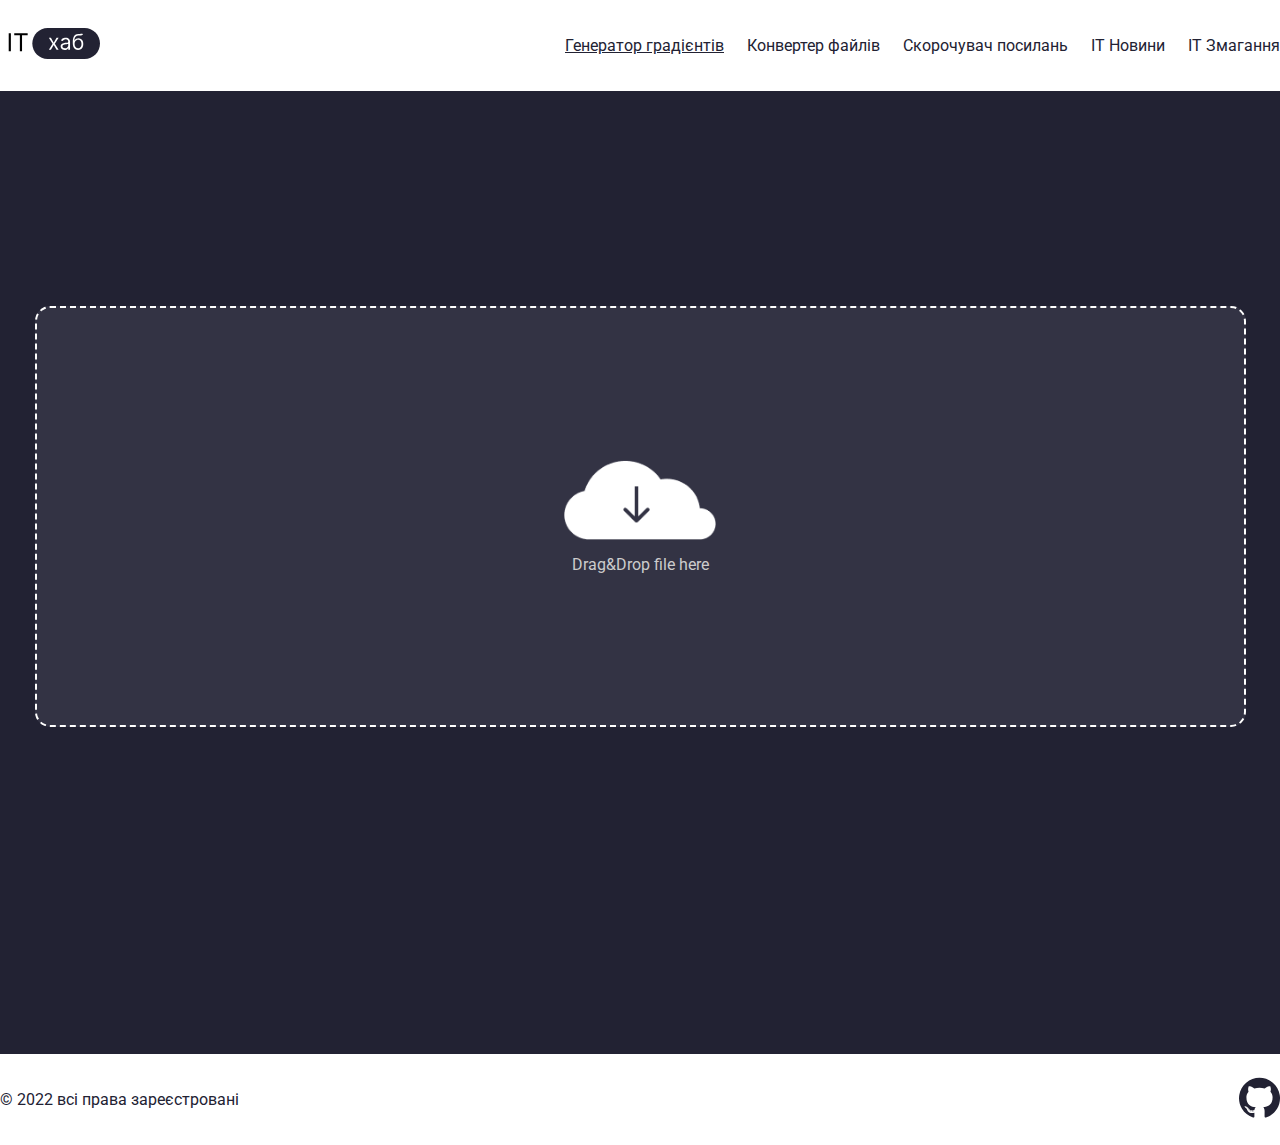
==== convertor.html @ 7071ddd2 "first commit" ====
<!DOCTYPE html>
<html lang="en">
<head>
  <title>Convertor</title>
  <meta name="viewport" content="width=device-width, initial-scale=1.0">
  <meta charset="utf-8">
  <link rel="preconnect" href="https://fonts.googleapis.com">
  <link rel="preconnect" href="https://fonts.gstatic.com" crossorigin>
  <link href="https://fonts.googleapis.com/css2?family=Fira+Sans&family=Roboto:wght@400;700&display=swap" rel="stylesheet">
  <link rel="stylesheet" href="css/main.css">
  <link rel="stylesheet" href="css/convertor.css">
</head>

<body>

  <header class="header">
    <div class="container">

        <a href="#" class="header__logo">
            <img src="img/logo.svg">
        </a>
        <nav class="header__menu">
            <ul class="header__list">
                <li class="header__item">
                    <a href="#" class="header__link header__link_active">Генератор градієнтів</a>
                </li>
                <li class="header__item">
                    <a href="#" class="header__link">Конвертер файлів</a>
                </li>
                <li class="header__item">
                    <a href="#" class="header__link">Скорочувач посилань</a>
                </li>
                <li class="header__item">
                    <a href="#" class="header__link">ІТ Новини</a>
                </li>
                <li class="header__item">
                    <a href="#" class="header__link">ІТ Змагання</a>
                </li>
            </ul>
        </nav>
        <button class="header__menu-btn">
            <span></span>
        </button>

    </div>
</header>

  <main>
    <section class="drop">
      <div class="container">

        <div class="drop-zone">
          <img src="img/layer1.png" alt="cloud" class="drop-zone__img">
          <span class="drop-zone__prompt">Drag&Drop file here</span>
          <input accept="png, jpg, jpeg, webp" type="file" name="myFile" class="drop-zone__input" >
        </div>
        
        

      </div>
    </section>
  </main>

  <footer class="footer">
    <div class="container">

        <p class="footer__copy">&copy; 2022 всі права зареєстровані</p>
        <a href="#" class="footer__socials-link">
            <img src="img/github.svg" class="footer__socials-img">
        </a>

    </div>
  </footer>

 


  <script src="convertor.js"></script>
</body>
</html>
---- css/main.css ----
ul {
  list-style: none;
}

.header {
  position: absolute;
  top: 0;
  left: 0;
  width: 100%;
  background: #fff;
}

.header .container {
  min-height: 91px;
  display: -webkit-box;
  display: -ms-flexbox;
  display: flex;
  -webkit-box-pack: justify;
      -ms-flex-pack: justify;
          justify-content: space-between;
  -webkit-box-align: center;
      -ms-flex-align: center;
          align-items: center;
}

.header__logo img {
  width: 100px;
}

@media (max-width: 992px) {
  .header__menu {
    position: fixed;
    width: 100%;
    height: 100vh;
    top: -100vh;
    left: 0;
    background: #fff;
    z-index: 4;
    display: -webkit-box;
    display: -ms-flexbox;
    display: flex;
    -webkit-box-align: center;
        -ms-flex-align: center;
            align-items: center;
    -webkit-box-pack: center;
        -ms-flex-pack: center;
            justify-content: center;
    -webkit-transition: top .3s;
    transition: top .3s;
  }
}

.header__menu_active {
  top: 0;
}

.header__list {
  display: -webkit-box;
  display: -ms-flexbox;
  display: flex;
}

@media (max-width: 992px) {
  .header__list {
    -webkit-box-orient: vertical;
    -webkit-box-direction: normal;
        -ms-flex-direction: column;
            flex-direction: column;
  }
}

.header__item:not(:last-child) {
  margin-right: 23px;
}

@media (max-width: 992px) {
  .header__item:not(:last-child) {
    margin-right: 0;
  }
}

.header__link {
  text-decoration: none;
  color: #223;
}

.header__link_active {
  text-decoration: underline;
}

@media (max-width: 992px) {
  .header__link {
    display: block;
    text-align: center;
    font-size: 24px;
    padding-bottom: 15px;
  }
}

.header__menu-btn {
  background: none;
  border: none;
  width: 40px;
  height: 22px;
  display: -webkit-box;
  display: -ms-flexbox;
  display: flex;
  -webkit-box-align: center;
      -ms-flex-align: center;
          align-items: center;
  display: none;
  position: relative;
  z-index: 5;
}

@media (max-width: 992px) {
  .header__menu-btn {
    display: block;
  }
}

.header__menu-btn span {
  display: block;
  position: relative;
  width: 100%;
  height: 1.5px;
  background: #000;
  -webkit-transition: -webkit-transform .3s;
  transition: -webkit-transform .3s;
  transition: transform .3s;
  transition: transform .3s, -webkit-transform .3s;
}

.header__menu-btn span::before {
  content: '';
  display: block;
  width: 100%;
  height: 1.5px;
  background: #000;
  position: absolute;
  top: -11px;
  -webkit-transition: top .3s, -webkit-transform .3s;
  transition: top .3s, -webkit-transform .3s;
  transition: top .3s, transform .3s;
  transition: top .3s, transform .3s, -webkit-transform .3s;
}

.header__menu-btn span::after {
  content: '';
  display: block;
  width: 100%;
  height: 1.5px;
  background: #000;
  position: absolute;
  top: 11px;
  -webkit-transition: top .3s, -webkit-transform .3s;
  transition: top .3s, -webkit-transform .3s;
  transition: top .3s, transform .3s;
  transition: top .3s, transform .3s, -webkit-transform .3s;
}

.header__menu-btn_active span {
  -webkit-transform: rotate(45deg);
          transform: rotate(45deg);
}

.header__menu-btn_active span::after {
  top: 0;
}

.header__menu-btn_active span::before {
  top: 0;
  -webkit-transform: rotate(90deg);
          transform: rotate(90deg);
}

.footer {
  position: absolute;
  width: 100%;
  left: 0;
  background: #fff;
  color: #222233;
}

.footer .container {
  display: -webkit-box;
  display: -ms-flexbox;
  display: flex;
  -webkit-box-pack: justify;
      -ms-flex-pack: justify;
          justify-content: space-between;
  -webkit-box-align: center;
      -ms-flex-align: center;
          align-items: center;
  min-height: 91px;
}
---- css/convertor.css ----
* {
  margin: 0;
  padding: 0;
  -webkit-box-sizing: border-box;
  box-sizing: border-box;
}

body {
  background: #223;
  font-family: "Roboto", sans-serif;
  color: #fff;
}

.container {
  max-width: 1470px;
  padding: 15px 0;
  margin: 0 auto;
}

.drop-zone {
  max-width: 1211px;
  height: 421px;
  margin: 291px auto 312px;
  display: -webkit-box;
  display: -ms-flexbox;
  display: flex;
  -webkit-box-orient: vertical;
  -webkit-box-direction: normal;
      -ms-flex-direction: column;
          flex-direction: column;
  -webkit-box-align: center;
      -ms-flex-align: center;
          align-items: center;
  -webkit-box-pack: center;
      -ms-flex-pack: center;
          justify-content: center;
  cursor: pointer;
  color: #cccccc;
  border: 2px dashed #FFFFFF;
  border-radius: 15px;
  background: rgba(68, 68, 85, 0.5);
}

.drop-zone .drop-zone__prompt {
  font-family: 'Roboto', sans-serif;
}

.drop-zone .drop-zone__img {
  display: block;
  max-width: 170px;
  height: 80px;
  margin-bottom: 15px;
}

.drop-zone .drop-zone__input {
  display: none;
}

.drop-zone--over {
  border-style: solid;
}

.drop-zone__thumb {
  width: 100%;
  height: 100%;
  border-radius: 10px;
  overflow: hidden;
  background-color: #cccccc;
  background-size: cover;
  position: relative;
}

.drop-zone__thumb::after {
  content: attr(data-label);
  position: absolute;
  bottom: 0;
  left: 0;
  width: 100%;
  padding: 5px 0;
  color: #ffffff;
  background: rgba(0, 0, 0, 0.75);
  font-size: 14px;
  text-align: center;
}
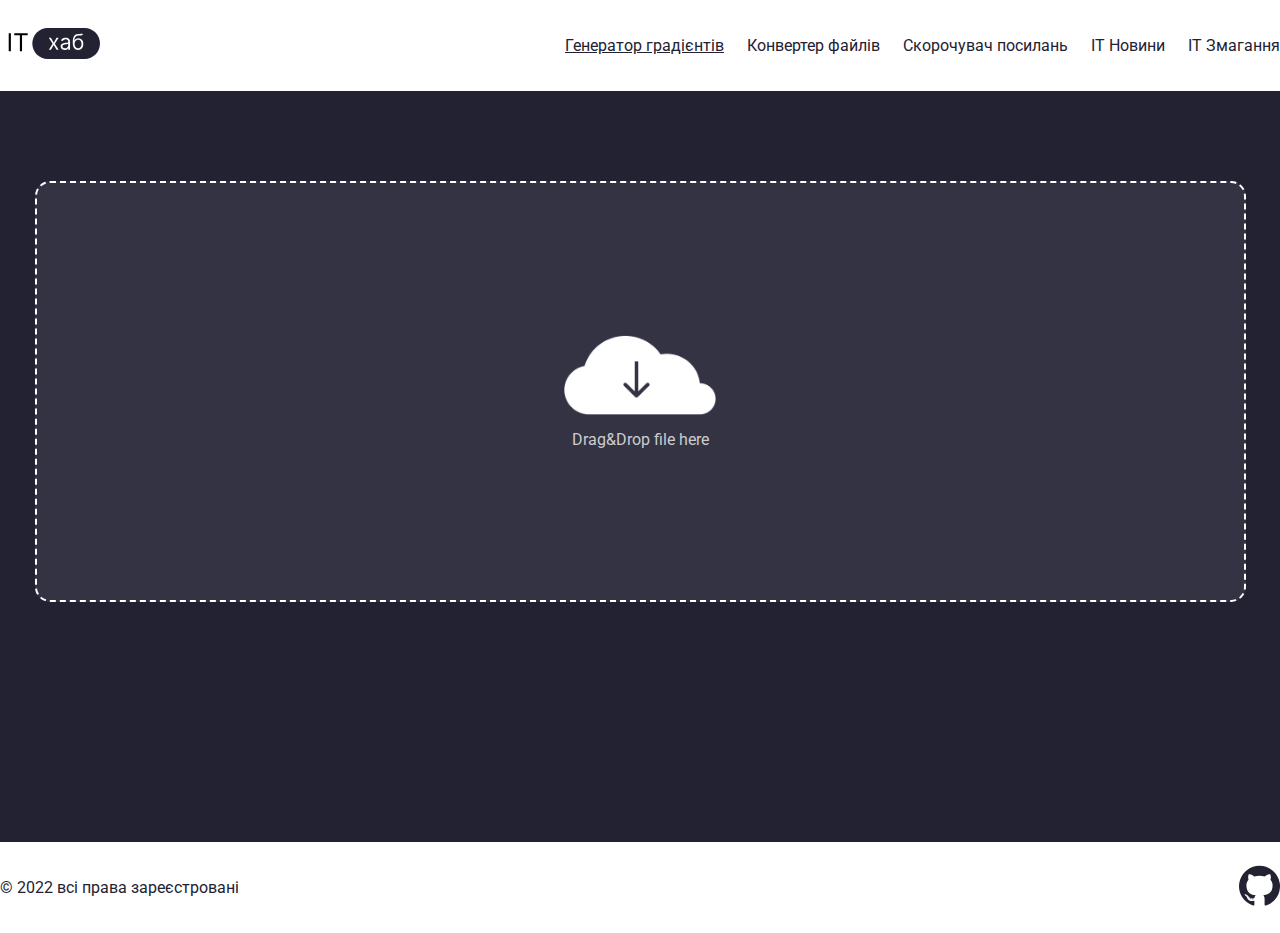
==== commit 5a67059a: "second commit" ====
--- a/convertor.html
+++ b/convertor.html
@@ -52,7 +52,28 @@
         <div class="drop-zone">
           <img src="img/layer1.png" alt="cloud" class="drop-zone__img">
           <span class="drop-zone__prompt">Drag&Drop file here</span>
-          <input accept="png, jpg, jpeg, webp" type="file" name="myFile" class="drop-zone__input" >
+          <input accept="png, jpg, webp" type="file" name="myFile" class="drop-zone__input" >
+        </div>
+
+        <div class="drop-controls" >
+          <form class="drop-controls__form">
+
+            <div class="drop-controls__container">
+
+              <div class="drop-controls__elements">
+                <h3 class="drop-controls__title">Конвертувати в</h3>
+                
+                  <select name="form-select" id="select" class="drop-controls__select">
+                    <option value="jpg" class="drop-controls__select-option">jpg</option>
+                    <option value="png" class="drop-controls__select-option">png</option>
+                    <option value="webp" class="drop-controls__select-option">webp</option>
+                  </select>
+              </div>
+  
+              <button type="submit" class="drop-controls__btn">Конвертувати</button>
+            </div>
+
+          </form>
         </div>
         
         
--- a/css/convertor.css
+++ b/css/convertor.css
@@ -17,10 +17,18 @@
   margin: 0 auto;
 }
 
+.drop {
+  padding: 0 15px;
+}
+
+.drop .container {
+  height: 842px;
+}
+
 .drop-zone {
   max-width: 1211px;
   height: 421px;
-  margin: 291px auto 312px;
+  margin: 166px auto 40px;
   display: -webkit-box;
   display: -ms-flexbox;
   display: flex;
@@ -65,8 +73,10 @@
   height: 100%;
   border-radius: 10px;
   overflow: hidden;
-  background-color: #cccccc;
-  background-size: cover;
+  background-color: rgba(68, 68, 85, 0.5);
+  background-size: contain;
+  background-repeat: no-repeat;
+  background-position: center;
   position: relative;
 }
 
@@ -79,6 +89,79 @@
   padding: 5px 0;
   color: #ffffff;
   background: rgba(0, 0, 0, 0.75);
+  font-family: 'Roboto', sans-serif;
   font-size: 14px;
   text-align: center;
 }
+
+.drop-controls {
+  max-width: 1211px;
+  margin: 0 auto 166px;
+  display: none;
+}
+
+.drop-controls .drop-controls__container {
+  display: -webkit-box;
+  display: -ms-flexbox;
+  display: flex;
+  -webkit-box-pack: justify;
+      -ms-flex-pack: justify;
+          justify-content: space-between;
+}
+
+.drop-controls .drop-controls__elements {
+  display: -webkit-box;
+  display: -ms-flexbox;
+  display: flex;
+  -webkit-box-align: center;
+      -ms-flex-align: center;
+          align-items: center;
+  -webkit-column-gap: 15px;
+          column-gap: 15px;
+}
+
+.drop-controls .drop-controls__elements .drop-controls__title {
+  font-family: 'Fira Sans', sans-serif;
+  font-size: 24px;
+  font-weight: 400;
+}
+
+.drop-controls .drop-controls__select {
+  display: -webkit-box;
+  display: -ms-flexbox;
+  display: flex;
+  background: #444455;
+  border: none;
+  border-radius: 15px;
+  outline: none;
+  width: 186px;
+  height: 48px;
+  padding: 0 10px;
+  font-family: 'Roboto', sans-serif;
+  font-size: 16px;
+  color: #FFFFFF;
+  cursor: pointer;
+}
+
+.drop-controls .drop-controls__btn {
+  display: -webkit-box;
+  display: -ms-flexbox;
+  display: flex;
+  background-color: #444455;
+  border: none;
+  border-radius: 15px;
+  -webkit-box-pack: center;
+      -ms-flex-pack: center;
+          justify-content: center;
+  -webkit-box-align: center;
+      -ms-flex-align: center;
+          align-items: center;
+  width: 186px;
+  height: 48px;
+  font-family: 'Roboto', sans-serif;
+  font-size: 16px;
+  color: #FFFFFF;
+  cursor: pointer;
+  -webkit-transition: background-color .3s;
+  transition: background-color .3s;
+}
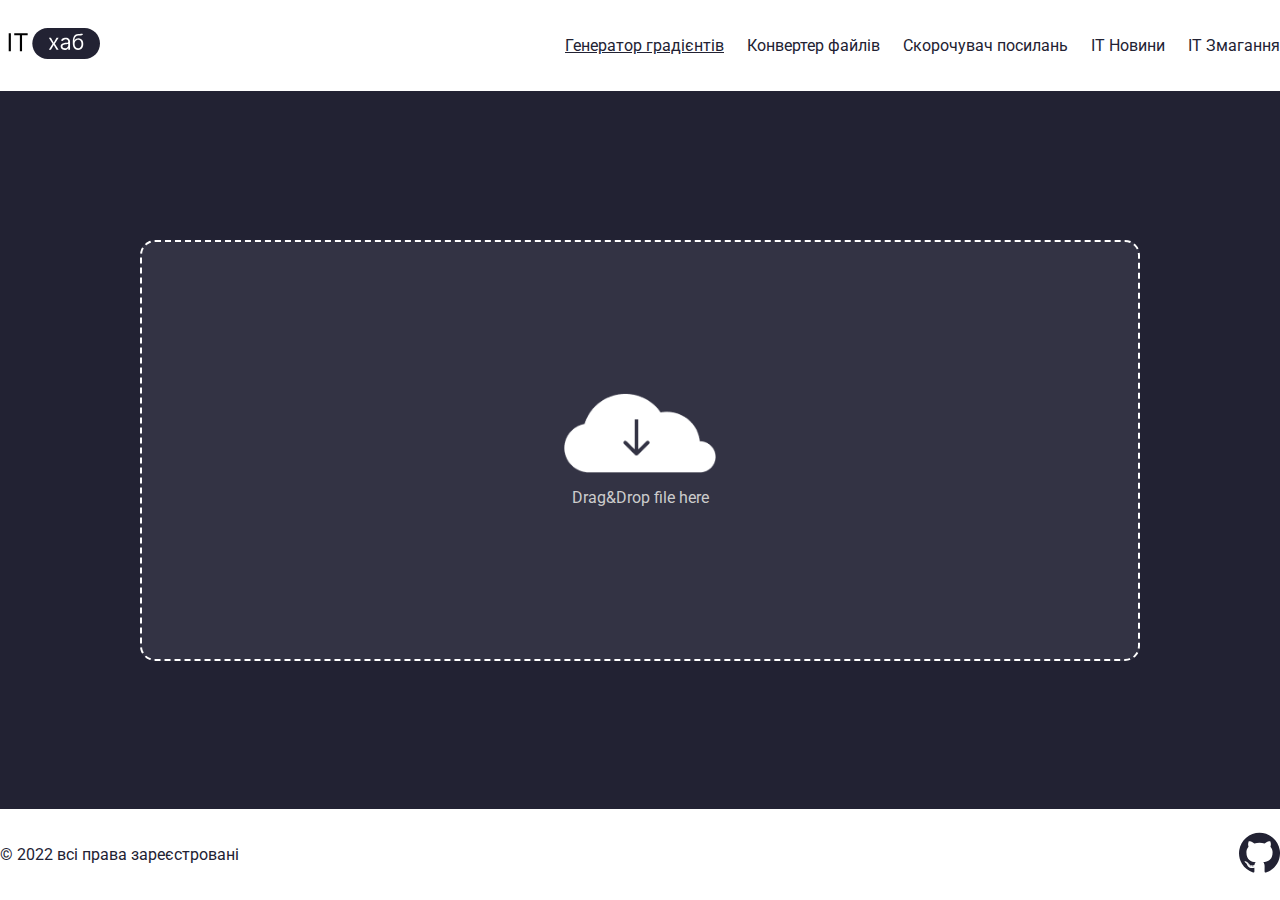
==== commit 2b9fbd53: "third commit" ====
--- a/convertor.html
+++ b/convertor.html
@@ -7,6 +7,7 @@
   <link rel="preconnect" href="https://fonts.googleapis.com">
   <link rel="preconnect" href="https://fonts.gstatic.com" crossorigin>
   <link href="https://fonts.googleapis.com/css2?family=Fira+Sans&family=Roboto:wght@400;700&display=swap" rel="stylesheet">
+  <link rel="stylesheet" href="css/nice-select2.css">
   <link rel="stylesheet" href="css/main.css">
   <link rel="stylesheet" href="css/convertor.css">
 </head>
@@ -53,32 +54,29 @@
           <img src="img/layer1.png" alt="cloud" class="drop-zone__img">
           <span class="drop-zone__prompt">Drag&Drop file here</span>
           <input accept="png, jpg, webp" type="file" name="myFile" class="drop-zone__input" >
-        </div>
+        </div> 
 
         <div class="drop-controls" >
-          <form class="drop-controls__form">
-
+          <form class="drop-controls__form" id="form" enctype="multipart/form-data">
             <div class="drop-controls__container">
-
               <div class="drop-controls__elements">
                 <h3 class="drop-controls__title">Конвертувати в</h3>
-                
-                  <select name="form-select" id="select" class="drop-controls__select">
+                  <select name="file" id="toInput" class="drop-controls__select">
                     <option value="jpg" class="drop-controls__select-option">jpg</option>
                     <option value="png" class="drop-controls__select-option">png</option>
                     <option value="webp" class="drop-controls__select-option">webp</option>
                   </select>
               </div>
-  
               <button type="submit" class="drop-controls__btn">Конвертувати</button>
             </div>
-
           </form>
         </div>
         
-        
+      </div>
 
-      </div>
+      <img src="" id="img" style="display: block;">
+        <a href="" id="link" download="converted" style="display: none;">Download</a>
+
     </section>
   </main>
 
@@ -95,7 +93,8 @@
 
  
 
-
+  <script src="https://unpkg.com/axios/dist/axios.min.js"></script>
+  <script src="nice-select2.js"></script>
   <script src="convertor.js"></script>
 </body>
 </html>--- a/css/nice-select2.css
+++ b/css/nice-select2.css
@@ -0,0 +1,237 @@
+.nice-select {
+    -webkit-tap-highlight-color: rgba(0, 0, 0, 0);
+    background-color: #fff;
+    border-radius: 5px;
+    border: solid 1px #e8e8e8;
+    box-sizing: border-box;
+    clear: both;
+    cursor: pointer;
+    display: block;
+    float: left;
+    font-family: inherit;
+    font-size: 14px;
+    font-weight: normal;
+    height: 38px;
+    line-height: 36px;
+    outline: none;
+    padding-left: 18px;
+    padding-right: 30px;
+    position: relative;
+    text-align: left !important;
+    transition: all .2s ease-in-out;
+    user-select: none;
+    white-space: nowrap;
+    width: 100%;
+    border-radius: 15px;
+    border: none;
+    margin-top: 3px;
+    margin-bottom: 15px;
+}
+
+.nice-select:hover {
+    border-color: #dbdbdb
+}
+
+.nice-select:active,
+.nice-select.open,
+.nice-select:focus {
+    border-color: #999
+}
+
+.nice-select:after {
+    border-bottom: 2px solid #999;
+    border-right: 2px solid #999;
+    content: "";
+    display: block;
+    height: 5px;
+    margin-top: -4px;
+    pointer-events: none;
+    position: absolute;
+    right: 12px;
+    top: 50%;
+    transform-origin: 66% 66%;
+    transform: rotate(45deg);
+    transition: all .15s ease-in-out;
+    width: 5px
+}
+
+.nice-select.open:after {
+    transform: rotate(-135deg)
+}
+
+.nice-select.open .nice-select-dropdown {
+    opacity: 1;
+    pointer-events: auto;
+    transform: scale(1) translateY(0)
+}
+
+.nice-select.disabled {
+    border-color: #ededed;
+    color: #000;
+    pointer-events: none
+}
+
+.nice-select.disabled:after {
+    border-color: #ccc
+}
+
+.nice-select.wide {
+    width: 100%
+}
+
+.nice-select.wide .nice-select-dropdown {
+    left: 0 !important;
+    right: 0 !important
+}
+
+.nice-select.right {
+    float: right
+}
+
+.nice-select.right .nice-select-dropdown {
+    left: auto;
+    right: 0
+}
+
+.nice-select.small {
+    font-size: 12px;
+    height: 36px;
+    line-height: 34px
+}
+
+.nice-select.small:after {
+    height: 4px;
+    width: 4px
+}
+
+.nice-select.small .option {
+    line-height: 34px;
+    min-height: 34px
+}
+
+.nice-select .nice-select-dropdown {
+    margin-top: 4px;
+    background-color: #fff;
+    border-radius: 5px;
+    box-shadow: 0 0 0 1px rgba(68, 68, 68, .11);
+    pointer-events: none;
+    position: absolute;
+    top: 100%;
+    left: 0;
+    transform-origin: 50% 0;
+    transform: scale(0.75) translateY(19px);
+    transition: all .2s cubic-bezier(0.5, 0, 0, 1.25), opacity .15s ease-out;
+    z-index: 9;
+    opacity: 0
+}
+
+.nice-select .list {
+    border-radius: 5px;
+    box-sizing: border-box;
+    overflow: hidden;
+    padding: 0;
+    max-height: 210px;
+    overflow-y: auto
+}
+
+.nice-select .list:hover .option:not(:hover) {
+    background-color: transparent !important
+}
+
+.nice-select .option {
+    cursor: pointer;
+    font-weight: 400;
+    line-height: 40px;
+    list-style: none;
+    color: #000;
+    outline: none;
+    padding-left: 18px;
+    padding-right: 29px;
+    text-align: left;
+    transition: all .2s
+}
+
+.nice-select .option:hover,
+.nice-select .option.focus,
+.nice-select .option.selected.focus {
+    background-color: #f6f6f6
+}
+
+.nice-select .option.selected {
+    font-weight: bold
+}
+
+.nice-select .option.disabled {
+    background-color: transparent;
+    color: #999;
+    cursor: default
+}
+
+.nice-select .optgroup {
+    font-weight: bold
+}
+
+.no-csspointerevents .nice-select .nice-select-dropdown {
+    display: none
+}
+
+.no-csspointerevents .nice-select.open .nice-select-dropdown {
+    display: block
+}
+
+.nice-select .list::-webkit-scrollbar {
+    width: 0
+}
+
+.nice-select .has-multiple {
+    white-space: inherit;
+    height: auto;
+    padding: 7px 12px;
+    min-height: 36px;
+    line-height: 22px
+}
+
+
+.nice-select .has-multiple span.current {
+    border: 1px solid #ccc;
+    background: #eee;
+    padding: 0 10px;
+    border-radius: 3px;
+    display: inline-block;
+    line-height: 24px;
+    font-size: 14px;
+    margin-bottom: 3px;
+    margin-right: 3px;
+}
+
+.nice-select .has-multiple .multiple-options {
+    display: block;
+    line-height: 24px;
+    padding: 0
+}
+
+.nice-select .nice-select-search-box {
+    box-sizing: border-box;
+    width: 100%;
+    padding: 5px;
+    pointer-events: none;
+    border-radius: 5px 5px 0 0
+}
+
+.nice-select .nice-select-search {
+    box-sizing: border-box;
+    background-color: #fff;
+    border: 1px solid #e8e8e8;
+    border-radius: 3px;
+    color: #444;
+    display: inline-block;
+    vertical-align: middle;
+    padding: 7px 12px;
+    margin: 0 10px 0 0;
+    width: 100%;
+    min-height: 36px;
+    line-height: 22px;
+    height: auto;
+    outline: 0 !important;
+    font-size: 14px
+}--- a/css/main.css
+++ b/css/main.css
@@ -1,5 +1,9 @@
 ul {
   list-style: none;
+}
+
+body {
+  min-height: 100vh;
 }
 
 .header {
@@ -177,6 +181,7 @@
 .footer {
   position: absolute;
   width: 100%;
+  bottom: 0;
   left: 0;
   background: #fff;
   color: #222233;
--- a/css/convertor.css
+++ b/css/convertor.css
@@ -19,16 +19,27 @@
 
 .drop {
   padding: 0 15px;
+  min-height: 100vh;
+  display: -webkit-box;
+  display: -ms-flexbox;
+  display: flex;
+  -webkit-box-pack: center;
+      -ms-flex-pack: center;
+          justify-content: center;
+  -webkit-box-align: center;
+      -ms-flex-align: center;
+          align-items: center;
 }
 
 .drop .container {
-  height: 842px;
+  width: 100%;
+  padding: 105px 0;
 }
 
 .drop-zone {
-  max-width: 1211px;
+  max-width: 80%;
   height: 421px;
-  margin: 166px auto 40px;
+  margin: 0 auto;
   display: -webkit-box;
   display: -ms-flexbox;
   display: flex;
@@ -95,8 +106,8 @@
 }
 
 .drop-controls {
-  max-width: 1211px;
-  margin: 0 auto 166px;
+  max-width: 80%;
+  margin: 40px auto 0;
   display: none;
 }
 
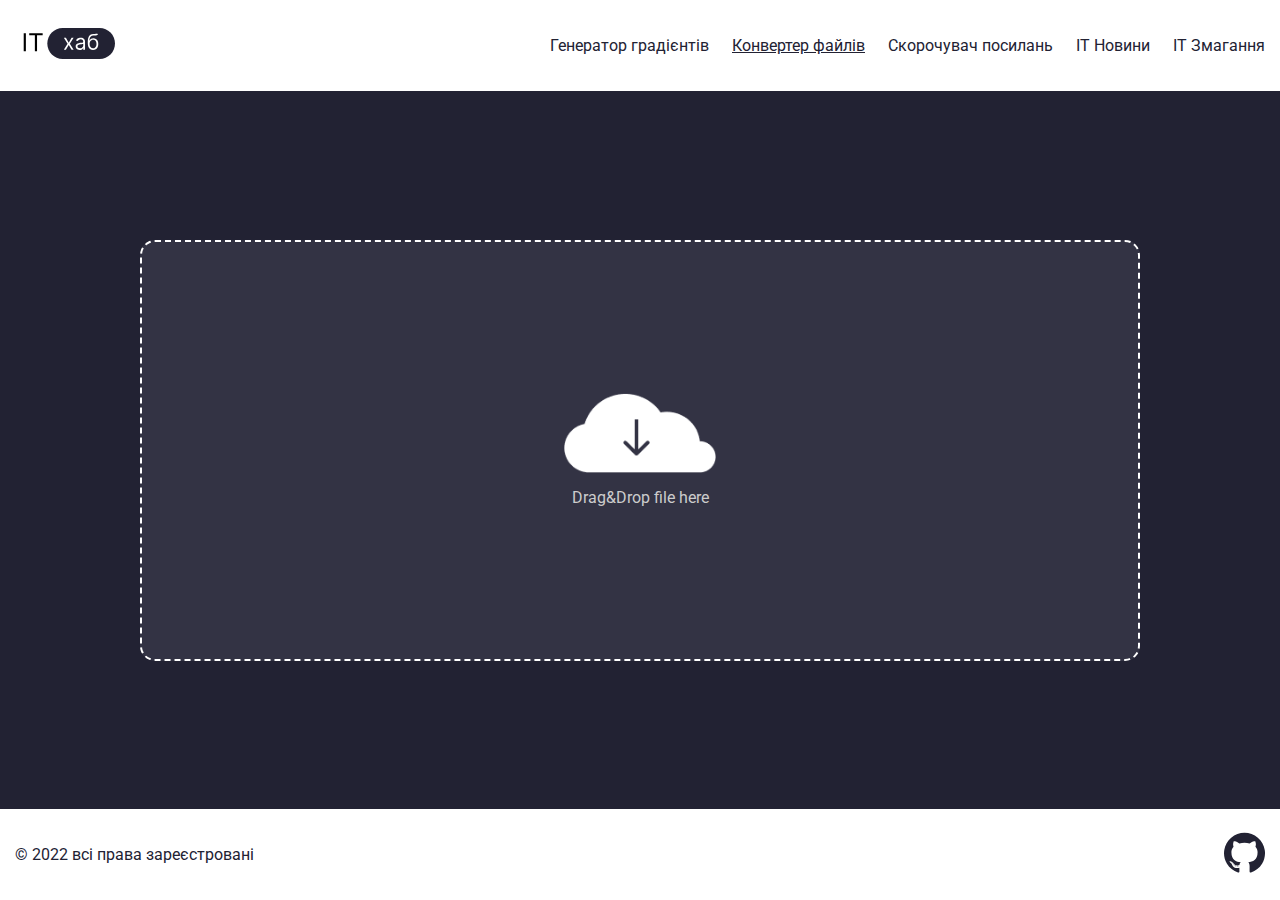
==== commit 5ba8ef14: "fifth commit" ====
--- a/convertor.html
+++ b/convertor.html
@@ -23,10 +23,10 @@
         <nav class="header__menu">
             <ul class="header__list">
                 <li class="header__item">
-                    <a href="#" class="header__link header__link_active">Генератор градієнтів</a>
+                    <a href="#" class="header__link">Генератор градієнтів</a>
                 </li>
                 <li class="header__item">
-                    <a href="#" class="header__link">Конвертер файлів</a>
+                    <a href="#" class="header__link header__link_active">Конвертер файлів</a>
                 </li>
                 <li class="header__item">
                     <a href="#" class="header__link">Скорочувач посилань</a>
@@ -50,33 +50,36 @@
     <section class="drop">
       <div class="container">
 
-        <div class="drop-zone">
-          <img src="img/layer1.png" alt="cloud" class="drop-zone__img">
-          <span class="drop-zone__prompt">Drag&Drop file here</span>
-          <input accept="png, jpg, webp" type="file" name="myFile" class="drop-zone__input" >
-        </div> 
+        
 
         <div class="drop-controls" >
           <form class="drop-controls__form" id="form" enctype="multipart/form-data">
-            <div class="drop-controls__container">
-              <div class="drop-controls__elements">
-                <h3 class="drop-controls__title">Конвертувати в</h3>
-                  <select name="file" id="toInput" class="drop-controls__select">
-                    <option value="jpg" class="drop-controls__select-option">jpg</option>
-                    <option value="png" class="drop-controls__select-option">png</option>
-                    <option value="webp" class="drop-controls__select-option">webp</option>
-                  </select>
-              </div>
-              <button type="submit" class="drop-controls__btn">Конвертувати</button>
-            </div>
+            <div class="drop-zone">
+              <img src="img/layer1.png" alt="cloud" class="drop-zone__img">
+              <span class="drop-zone__prompt">Drag&Drop file here</span>
+              <input accept="png, jpg, webp" type="file" name="File" class="drop-zone__input">
+            </div> 
+            <button type="submit" class="drop-controls__btn">Конвертувати</button>
           </form>
+
+          <div class="drop-controls__select-container">
+            <h3 class="drop-controls__title">Конвертувати в</h3>
+            <select name="file" id="toInput" class="drop-controls__select">
+              <option value="jpg" class="drop-controls__select-option">jpg</option>
+              <option value="png" class="drop-controls__select-option">png</option>
+              <option value="webp" class="drop-controls__select-option">webp</option>
+            </select>
+          </div>
+        </div>
+        <img src="img/loader.gif" class="loader" style="display: none;">
+
+        <div class="converted-container">
+          <img src="" id="img" class="drop-zone drop-controls converted-container__img">
+          <h2 class="converted-container__title">Дякую за користування нашим сайтом</h2>
+          <a href="" id="link" download="converted" class="converted-container__download-link">Завантажити файл</a>
         </div>
         
       </div>
-
-      <img src="" id="img" style="display: block;">
-        <a href="" id="link" download="converted" style="display: none;">Download</a>
-
     </section>
   </main>
 
--- a/css/nice-select2.css
+++ b/css/nice-select2.css
@@ -24,8 +24,8 @@
     width: 100%;
     border-radius: 15px;
     border: none;
-    margin-top: 3px;
-    margin-bottom: 15px;
+    display: flex;
+    align-items: center;
 }
 
 .nice-select:hover {
--- a/css/convertor.css
+++ b/css/convertor.css
@@ -13,7 +13,7 @@
 
 .container {
   max-width: 1470px;
-  padding: 15px 0;
+  padding: 0 15px;
   margin: 0 auto;
 }
 
@@ -37,9 +37,8 @@
 }
 
 .drop-zone {
-  max-width: 80%;
+  max-width: 100%;
   height: 421px;
-  margin: 0 auto;
   display: -webkit-box;
   display: -ms-flexbox;
   display: flex;
@@ -107,72 +106,85 @@
 
 .drop-controls {
   max-width: 80%;
-  margin: 40px auto 0;
-  display: none;
+  margin: 0 auto;
+  position: relative;
 }
 
-.drop-controls .drop-controls__container {
-  display: -webkit-box;
-  display: -ms-flexbox;
-  display: flex;
-  -webkit-box-pack: justify;
-      -ms-flex-pack: justify;
-          justify-content: space-between;
-}
-
-.drop-controls .drop-controls__elements {
-  display: -webkit-box;
-  display: -ms-flexbox;
-  display: flex;
-  -webkit-box-align: center;
-      -ms-flex-align: center;
-          align-items: center;
-  -webkit-column-gap: 15px;
-          column-gap: 15px;
-}
-
-.drop-controls .drop-controls__elements .drop-controls__title {
-  font-family: 'Fira Sans', sans-serif;
-  font-size: 24px;
-  font-weight: 400;
-}
-
-.drop-controls .drop-controls__select {
-  display: -webkit-box;
-  display: -ms-flexbox;
-  display: flex;
-  background: #444455;
+.drop-controls .drop-controls__form .drop-controls__btn {
+  position: absolute;
+  right: 0;
+  bottom: 0;
   border: none;
-  border-radius: 15px;
-  outline: none;
   width: 186px;
   height: 48px;
-  padding: 0 10px;
-  font-family: 'Roboto', sans-serif;
-  font-size: 16px;
-  color: #FFFFFF;
-  cursor: pointer;
-}
-
-.drop-controls .drop-controls__btn {
-  display: -webkit-box;
-  display: -ms-flexbox;
-  display: flex;
-  background-color: #444455;
-  border: none;
+  background: #444455;
   border-radius: 15px;
+  display: none;
   -webkit-box-pack: center;
       -ms-flex-pack: center;
           justify-content: center;
   -webkit-box-align: center;
       -ms-flex-align: center;
           align-items: center;
+  color: #FFFFFF;
+  font-family: 'Roboto', sans-serif;
+  font-size: 16px;
+  cursor: pointer;
+}
+
+.drop-controls .drop-controls__select-container {
+  display: none;
+  -webkit-box-align: center;
+      -ms-flex-align: center;
+          align-items: center;
+  gap: 15px;
+  margin-top: 40px;
+}
+
+.drop-controls .drop-controls__select-container .drop-controls__title {
+  font-size: 24px;
+  font-family: 'Fira Sans', sans-serif;
+}
+
+.drop-controls .drop-controls__select-container .drop-controls__select {
   width: 186px;
   height: 48px;
+  padding: 0 15px;
+  background: #444455;
+  border-radius: 15px;
+  border: none;
+  color: #FFFFFF;
   font-family: 'Roboto', sans-serif;
   font-size: 16px;
+  outline: none;
+}
+
+.converted-container {
+  text-align: center;
+  display: none;
+}
+
+.converted-container .converted-container__img {
+  margin-bottom: 15px;
+}
+
+.converted-container .converted-container__title {
+  font-size: 35px;
+  margin-bottom: 15px;
+}
+
+.converted-container__download-link {
+  font-family: 'Roboto', sans-serif;
+  font-size: 20px;
+  text-decoration: none;
   color: #FFFFFF;
-  cursor: pointer;
-  -webkit-transition: background-color .3s;
-  transition: background-color .3s;
+  padding: 15px;
+  border-radius: 15px;
+  background: #445;
+  display: inline-block !important;
 }
+
+.loader {
+  display: block;
+  margin: 0 auto;
+}
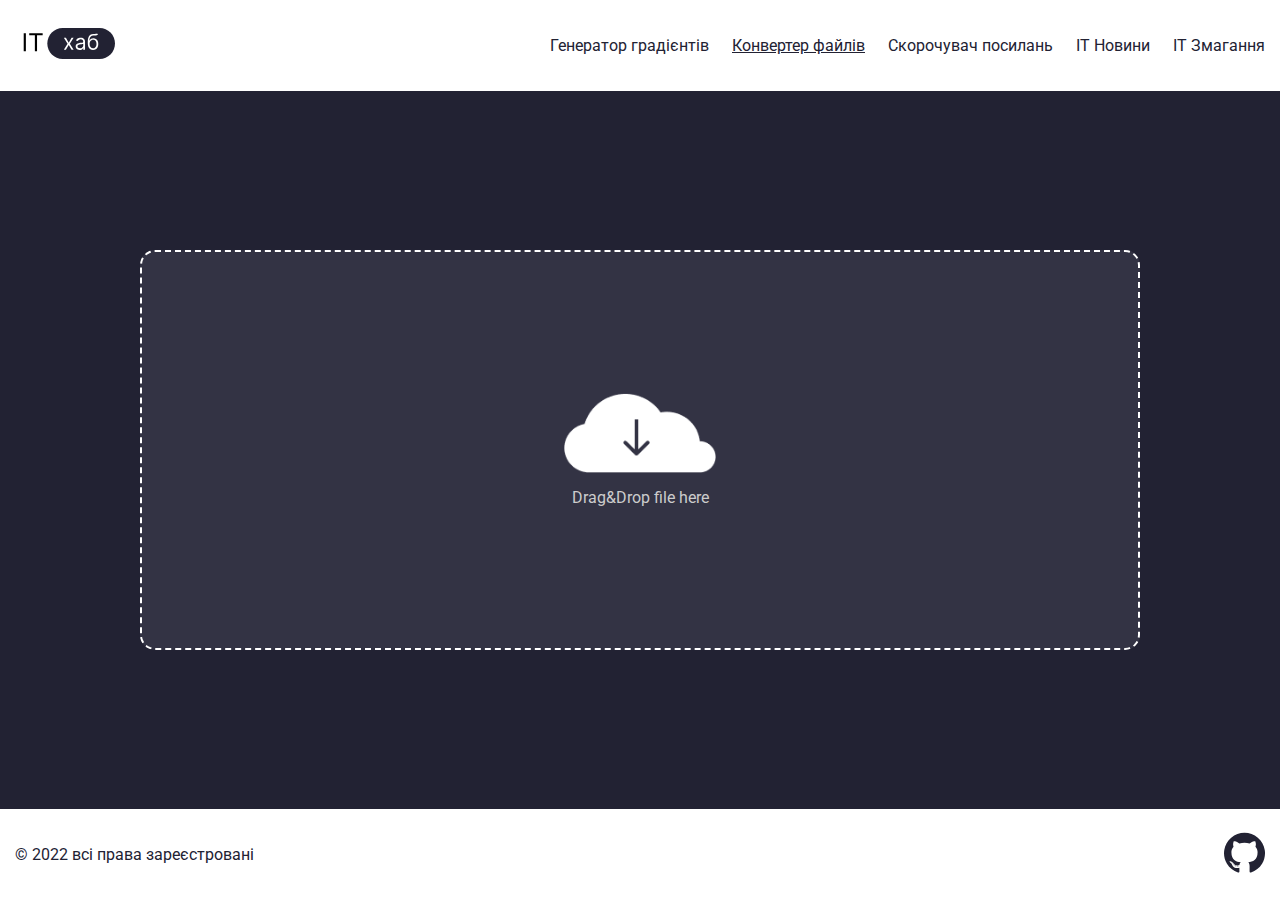
==== commit 2746756c: "seventh commit" ====
--- a/convertor.html
+++ b/convertor.html
@@ -58,17 +58,19 @@
               <img src="img/layer1.png" alt="cloud" class="drop-zone__img">
               <span class="drop-zone__prompt">Drag&Drop file here</span>
               <input accept="png, jpg, webp" type="file" name="File" class="drop-zone__input">
-            </div> 
-            <button type="submit" class="drop-controls__btn">Конвертувати</button>
+            </div>
           </form>
 
           <div class="drop-controls__select-container">
-            <h3 class="drop-controls__title">Конвертувати в</h3>
-            <select name="file" id="toInput" class="drop-controls__select">
-              <option value="jpg" class="drop-controls__select-option">jpg</option>
-              <option value="png" class="drop-controls__select-option">png</option>
-              <option value="webp" class="drop-controls__select-option">webp</option>
-            </select>
+            <div class="drop-controls__select-block">
+              <h3 class="drop-controls__title">Конвертувати в</h3>
+              <select name="file" id="toInput" class="drop-controls__select">
+                <option value="jpg" class="drop-controls__select-option">jpg</option>
+                <option value="png" class="drop-controls__select-option">png</option>
+                <option value="webp" class="drop-controls__select-option">webp</option>
+              </select> 
+            </div>
+            <button type="submit" class="drop-controls__btn" form="form">Конвертувати</button>
           </div>
         </div>
         <img src="img/loader.gif" class="loader" style="display: none;">
--- a/css/convertor.css
+++ b/css/convertor.css
@@ -38,7 +38,7 @@
 
 .drop-zone {
   max-width: 100%;
-  height: 421px;
+  height: 400px;
   display: -webkit-box;
   display: -ms-flexbox;
   display: flex;
@@ -72,6 +72,12 @@
 
 .drop-zone .drop-zone__input {
   display: none;
+}
+
+@media (max-width: 768px) {
+  .drop-zone {
+    height: 300px;
+  }
 }
 
 .drop-zone--over {
@@ -110,35 +116,25 @@
   position: relative;
 }
 
-.drop-controls .drop-controls__form .drop-controls__btn {
-  position: absolute;
-  right: 0;
-  bottom: 0;
-  border: none;
-  width: 186px;
-  height: 48px;
-  background: #444455;
-  border-radius: 15px;
-  display: none;
-  -webkit-box-pack: center;
-      -ms-flex-pack: center;
-          justify-content: center;
-  -webkit-box-align: center;
-      -ms-flex-align: center;
-          align-items: center;
-  color: #FFFFFF;
-  font-family: 'Roboto', sans-serif;
-  font-size: 16px;
-  cursor: pointer;
-}
-
 .drop-controls .drop-controls__select-container {
   display: none;
   -webkit-box-align: center;
       -ms-flex-align: center;
           align-items: center;
+  -webkit-box-pack: justify;
+      -ms-flex-pack: justify;
+          justify-content: space-between;
+  margin-top: 30px;
+}
+
+.drop-controls .drop-controls__select-container .drop-controls__select-block {
+  display: -webkit-box;
+  display: -ms-flexbox;
+  display: flex;
+  -webkit-box-align: center;
+      -ms-flex-align: center;
+          align-items: center;
   gap: 15px;
-  margin-top: 40px;
 }
 
 .drop-controls .drop-controls__select-container .drop-controls__title {
@@ -159,6 +155,42 @@
   outline: none;
 }
 
+.drop-controls .drop-controls__select-container .drop-controls__btn {
+  border: none;
+  width: 186px;
+  height: 48px;
+  background: #444455;
+  border-radius: 15px;
+  display: none;
+  -webkit-box-pack: center;
+      -ms-flex-pack: center;
+          justify-content: center;
+  -webkit-box-align: center;
+      -ms-flex-align: center;
+          align-items: center;
+  color: #FFFFFF;
+  font-family: 'Roboto', sans-serif;
+  font-size: 16px;
+  cursor: pointer;
+}
+
+@media (max-width: 768px) {
+  .drop-controls__select-container {
+    -webkit-box-orient: vertical;
+    -webkit-box-direction: normal;
+        -ms-flex-direction: column;
+            flex-direction: column;
+    margin-top: 10px;
+    row-gap: 15px;
+  }
+  .drop-controls__select-block {
+    -webkit-box-orient: vertical;
+    -webkit-box-direction: normal;
+        -ms-flex-direction: column;
+            flex-direction: column;
+  }
+}
+
 .converted-container {
   text-align: center;
   display: none;
@@ -166,6 +198,12 @@
 
 .converted-container .converted-container__img {
   margin-bottom: 15px;
+}
+
+@media (max-width: 768px) {
+  .converted-container .converted-container__img {
+    height: 100%;
+  }
 }
 
 .converted-container .converted-container__title {
